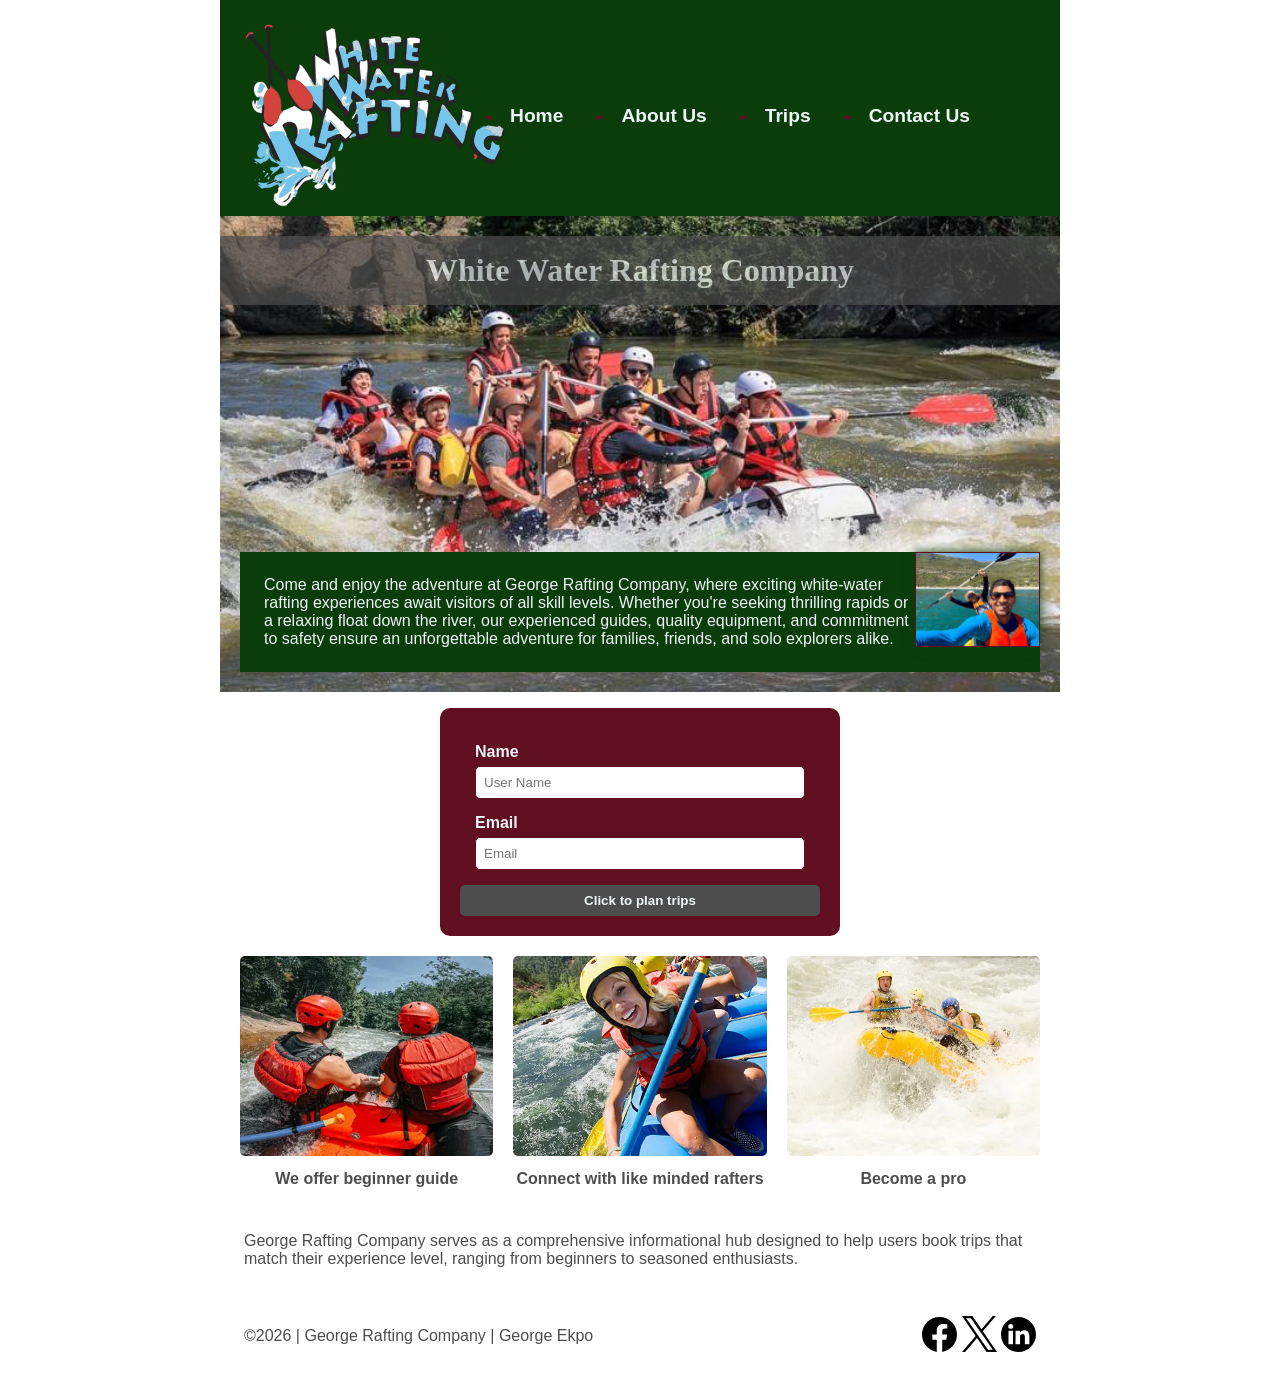
==== wwr/index.html @ e5844644 "Late sync" ====
<!DOCTYPE html>
<html lang="en">

<head>
    <meta charset="UTF-8">
    <meta name="viewport" content="width=device-width, initial-scale=1.0">
    <title>Document</title>
    <link rel="stylesheet" href="styles/rafting.css">
    <meta name="description"
      content="Official homepage for George Rafting Company | Exciting White Water Rafting Adventures">
    <meta name="author" content="Brother George Ekpo">
</head>

<body>
    <header>
        <div id="logo"><img src="images/logo.svg" alt="Rafting Company Logo"></div>
        <nav>
            <ul class="nav">
                <li><a href="index.html">Home</a></li>
                <li><a href="about.html">About Us</a></li>
                <li><a href="trips.html">Trips</a></li>
                <li><a href="contact.html">Contact Us</a></li>
            </ul>
        </nav>
    </header>
    <main>
        <div class="hero">
            <img src="images/rafting_background.jpg" alt="People in a boat Rafting">
            <h1>White Water Rafting Company</h1>
            <article>
                <img src="images/article_img.png" alt="Two friends taking selfie while rafting">
                <p>Come and enjoy the adventure at <span>George Rafting Company</span>, where
                    exciting
                    white-water rafting
                    experiences await visitors of all skill levels. Whether you're seeking thrilling
                    rapids or a
                    relaxing float down the river, our experienced guides, quality equipment, and
                    commitment to safety
                    ensure an unforgettable adventure for families, friends, and solo explorers
                    alike.</p>
            </article>
        </div>
        <div>
            <form action="#" method="post" class="sign_up">
                <div class="form_input">
                    <label for="name">Name</label>
                    <input type="text" id="name" name="name" placeholder="User Name" required>
                </div>

                <div class="form_input">
                    <label for="email">Email</label>
                    <input type="email" id="email" name="email" placeholder="Email" required>
                </div>
                <button type="submit"><a href="trips.html"></a>Click to plan trips</a></button>
            </form>
        </div>
        <section class="levels">
            <div class="guide">
                <img src="images/levels/beginners.webp" alt="Beginners rafting guides">
                <h3>We offer beginner guide</h3>
            </div>
            <div class="guide">
                <img src="images/levels/enthusiast.webp" alt="Enthusiast white water rafting">
                <h3>Connect with like minded rafters</h3>
            </div>
            <div class="guide">
                <img src="images/levels/pros.webp" alt="Professionals white water rafting">
                <h3>Become a pro</h3>
            </div>
        </section>
        <p>George Rafting Company serves as a comprehensive informational hub designed to help
            users book trips that match their
            experience level, ranging from beginners to seasoned enthusiasts.</p>

    </main>

    <footer>
        <p>©2026 | George Rafting Company | George Ekpo</p>
        <nav class="socialmedia">
            <a href="https://facebook.com">
                <img src="images/facebook_bt.svg" alt="Facebook Icon"></a>
            <a href="https://x.com">
                <img src="images/x-bw.svg" alt="X(Twitter) Icon"></a>
            <a href="https://linkedin.com">
                <img src="images/linkedin-bw.svg" alt="linkedin Icon"></a>
        </nav>
    </footer>
</body>

</html>
---- wwr/styles/rafting.css ----
:root {
    --primary-color: #0b3d0b;
    --secondary-color: #eff6f7;
    --accent1-color: #4d4d4d;
    --accent2-color: #5f0f20;
    --heading-font: "Roboto", "Times New Roman", "Georgia";
    --body-font: Arial, Helvetica, Sans-serif;
}

* {
    margin: 0;
    padding: 0;
    box-sizing: border-box;
}

header {
    background-color: var(--primary-color);
    color: var(--accent2-color);
    display: grid;
    grid-template-columns: 200px 1fr;
    align-items: center;

}

#logo {
    grid-column-start: 1;
    grid-column-end: 2;
    margin: 1rem;
    align-items: start;
}

.nav {
    padding: 1rem;
    display: flex;
    position: relative;
    justify-content: space-evenly;
    align-items: flex-start;

}

.nav a {
    display: block;
    padding: 0.5rem;
    text-decoration: none;
    font-size: 1.2rem;
    font-weight: 700;
    color: var(--secondary-color);
}

body {
    font-family: var(--body-font);
    color: var(--accent1-color);
}

header,
main,
footer {
    width: 840px;
    margin: 0 auto;
}

footer {
    display: flex;
    justify-content: space-between;
    align-items: center;
}

h1,
h2 {
    font-family: var(--heading-font);
    color: var(--primary-color);
}

.section_one {
    display: grid;
    grid-template-columns: 1fr auto 1fr;
    gap: 20px;
}

.section_one h2 {
    grid-column: 1 / 4;
    text-align: center;
}

.section_one img {
    width: 13rem;
    height: auto;
}

figure {
    margin: 10px;
}

.figure {
    display: grid;
    grid-template-columns: repeat(5, 1fr);
    padding: 15px;
}

.figure img {
    width: 100%;
    height: auto;
}

figcaption {
    text-align: center;
}

nav,
p,
.section_one,
.section_two article {
    margin: 16px;
    padding: 8px;
}

.socialmedia a {
    text-decoration: none;
}

.socialmedia img {
    width: 35px;
    height: inherit;
}

.hero {
    position: relative;
    bottom: 16px;
}

.hero img {
    display: block;
    width: 100%;
    height: auto;
}

.hero h1 {
    position: absolute;
    top: 20px;
    width: 100%;
    padding: 16px;
    text-align: center;
    opacity: 0.7;
    background-color: var(--accent1-color);
    color: var(--secondary-color);
}

.hero article {
    position: absolute;
    bottom: 20px;
    left: 20px;
    right: 20px;
    color: var(--secondary-color);
    background-color: var(--primary-color);
}

.hero article img {
    float: right;
    width: 125px;
    border: 1px solid var(--accent2-color);
    margin: auto;
    box-shadow: 0 0 10px var(--primary-color);
}

/* Contact Us Selectors */
.address p,
.address h1,
.address h2 {
    text-align: center;
    font-family: var(--body-font);
    margin: 0%;
    padding: 0%;

}

.contact-container {
    background-color: var(--secondary-color);
    color: var(--accent2-color);
    display: grid;
    grid-template-columns: 200px 1fr;
    align-items: center;

}

.map {
    grid-column-start: 1;
    grid-column-end: 2;
    margin: 1rem;
    align-items: start;
}

.map iframe {
    width: 250%;
    height: 250px;
    border: 0;
}

.contact-form {
    padding: 1rem;
    display: flex;
    position: relative;
    justify-content: right;
    align-items: flex-end;

}

/*form selectors */

.contact-form form {
    display: flex;
    flex-direction: column;
    gap: 1rem;
}

.form-item {
    display: grid;
    grid-template-columns: 120px 1fr;
    align-items: center;
    gap: .75rem;
}

.form-item input,
.form-item textarea {
    width: 100%;
    padding: .5rem;
    border: 1px solid var(--secondary-color);
    font: inherit;
}

fieldset {
    border: none;
    padding: 0;
    display: grid;
    grid-template-columns: 120px 1fr;
    gap: .75rem;
}

legend {
    font-weight: bold;
    grid-column: 1;
}

.radio-option {
    display: flex;
    align-items: center;
    gap: .5rem;
    margin-bottom: .4rem;
}

.checkbox-item {
    display: flex;
    align-items: center;
    gap: .5rem;
}

button {
    padding: .8rem;
    border: 1px solid var(--accent1-color);
    background: var(--secondary-color);
    font-weight: bold;
    cursor: pointer;
    transition: .3s;
}

button:hover {
    background: var(--secondary-color);
}

/* EMPLOYEES */

.employee {
    border: 1px solid var(--accent1-color);
    margin: 2rem auto;
    padding: 1.5rem;
    text-align: center;
}

.employee h2 {
    margin-bottom: 2rem;
}

.employee > div {
    display: flex;
    justify-content: space-around;
    gap: 2rem;
    flex-wrap: wrap;
}

.employee img {
    width: 120px;
    height: 120px;
    object-fit: cover;
}

.employee p {
    margin-top: .5rem;
    font-weight: 600;
}

/* RAFTING INDEX PAGE */
/* FORM */
.sign_up {
    max-width: 400px;
    margin: 0 auto;
    padding: 20px;
    background: var(--accent2-color);
    color: var(--secondary-color);
    border-radius: 10px;
}

.form_input {
    margin: 15px;
}

.form_input label {
    display: block;
    margin-bottom: 5px;
    font-weight: bold;
}

.form_input input {
    width: 100%;
    padding: .5rem;
    border: 1px solid var(--accent2-color);
    border-radius: 5px;
    box-sizing: border-box;
}

.sign_up button {
    width: 100%;
    padding: 8px;
    background-color: var(--accent1-color);
    color: var(--secondary-color);
    border: none;
    border-radius: 5px;
    cursor: pointer;
}

/* PROFILE GRID LAYOUT */

.levels {
    display: grid;
    grid-template-columns: 1fr 1fr 1fr;
    gap: 20px;
    margin: auto;
    padding: 20px;
    justify-content: space-evenly;
}

.guide {
    text-align: center;
}

.guide img {
    width: 100%;
    height: 200px;
    object-fit: cover;
    border-radius: 5px;
}

.guide h3 {
    margin-top: 10px;
    font-size: 1rem;
}
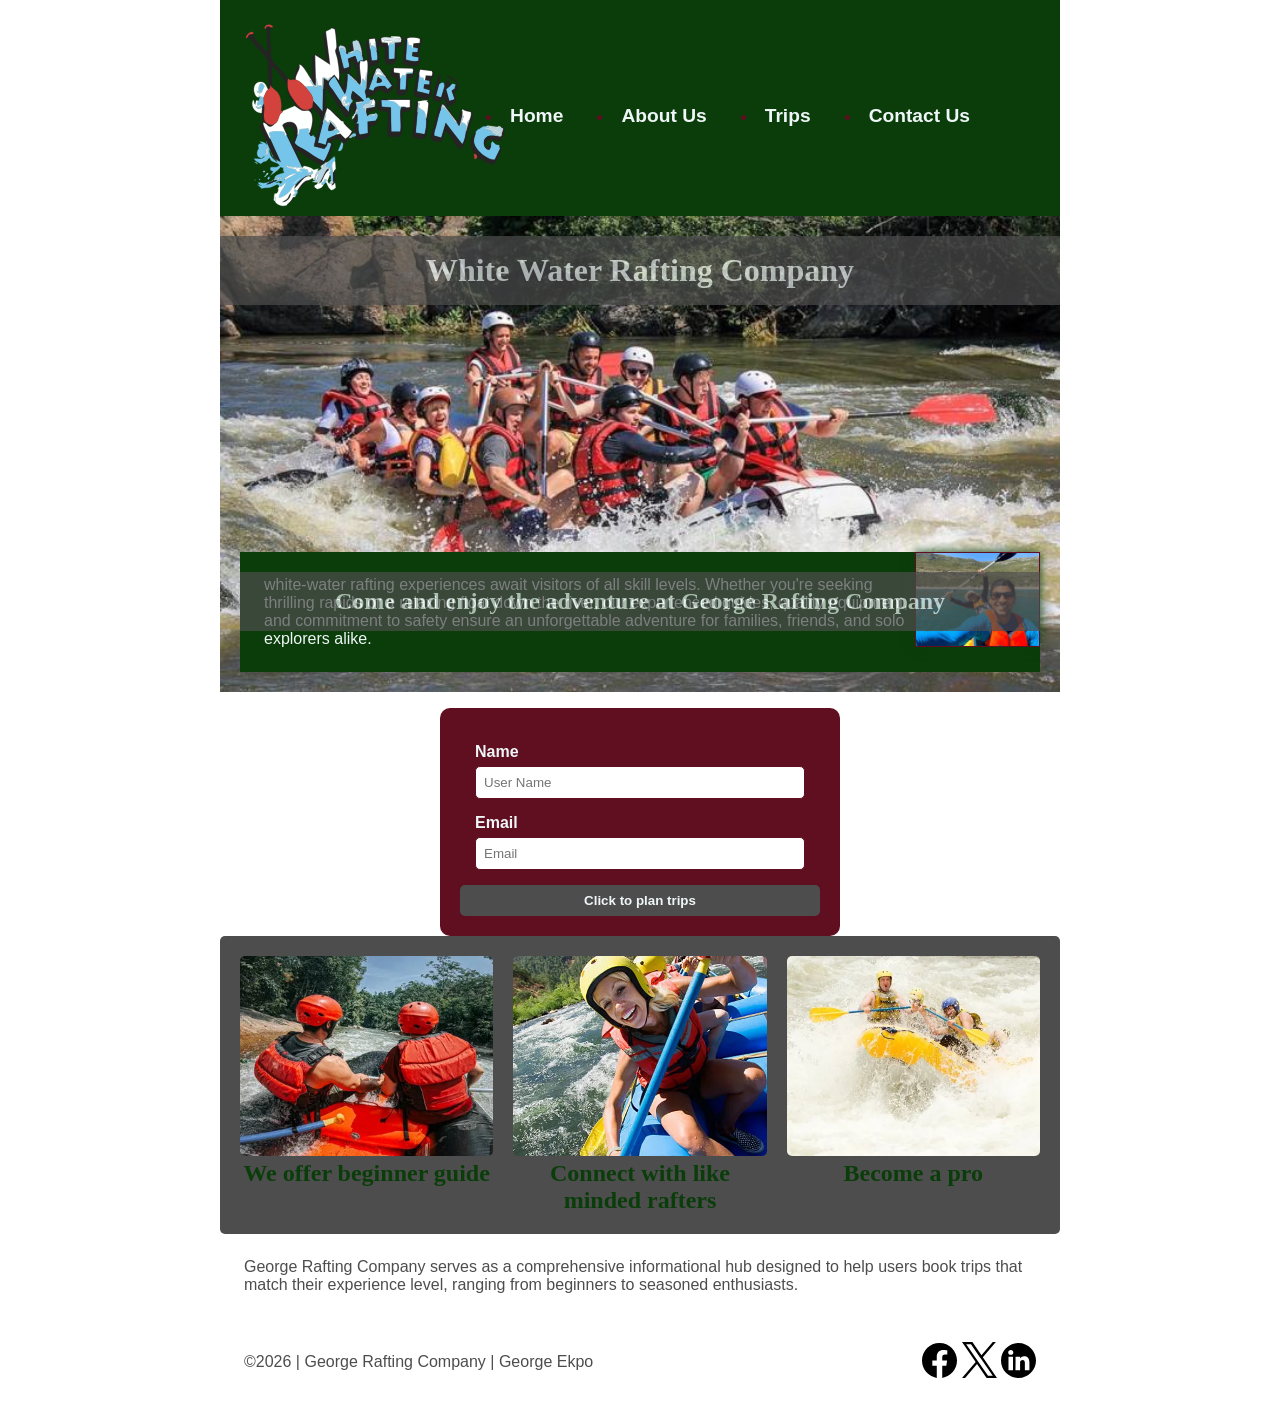
==== commit 22874ede: "another" ====
--- a/wwr/index.html
+++ b/wwr/index.html
@@ -29,9 +29,8 @@
             <h1>White Water Rafting Company</h1>
             <article>
                 <img src="images/article_img.png" alt="Two friends taking selfie while rafting">
-                <p>Come and enjoy the adventure at <span>George Rafting Company</span>, where
-                    exciting
-                    white-water rafting
+                <h1>Come and enjoy the adventure at George Rafting Company</h1>
+                <p>white-water rafting
                     experiences await visitors of all skill levels. Whether you're seeking thrilling
                     rapids or a
                     relaxing float down the river, our experienced guides, quality equipment, and
@@ -51,21 +50,21 @@
                     <label for="email">Email</label>
                     <input type="email" id="email" name="email" placeholder="Email" required>
                 </div>
-                <button type="submit"><a href="trips.html"></a>Click to plan trips</a></button>
+                <a href="trips.html"><button type="submit">Click to plan trips</button></a>
             </form>
         </div>
         <section class="levels">
             <div class="guide">
                 <img src="images/levels/beginners.webp" alt="Beginners rafting guides">
-                <h3>We offer beginner guide</h3>
+                <h2>We offer beginner guide</h2>
             </div>
             <div class="guide">
                 <img src="images/levels/enthusiast.webp" alt="Enthusiast white water rafting">
-                <h3>Connect with like minded rafters</h3>
+                <h2>Connect with like minded rafters</h2>
             </div>
             <div class="guide">
                 <img src="images/levels/pros.webp" alt="Professionals white water rafting">
-                <h3>Become a pro</h3>
+                <h2>Become a pro</h2>
             </div>
         </section>
         <p>George Rafting Company serves as a comprehensive informational hub designed to help
--- a/wwr/styles/rafting.css
+++ b/wwr/styles/rafting.css
@@ -345,6 +345,8 @@
     margin: auto;
     padding: 20px;
     justify-content: space-evenly;
+    background-color: var(--accent1-color);
+    border-radius: 5px;
 }
 
 .guide {
@@ -361,4 +363,55 @@
 .guide h3 {
     margin-top: 10px;
     font-size: 1rem;
+    text-align: justify;
+    color: var(--secondary-color);
+}
+
+.guide h4 {
+    margin-top: 10px;
+    font-size: 1rem;
+    text-align: justify;
+    color: var(--secondary-color);
+}
+
+.call_to_action {
+    display: grid;
+    grid-template-columns: 1fr;
+    padding: 8px;
+    margin-bottom: 10px;
+    color: var(--secondary-color);
+    border: 2px solid var(--primary-color);
+    border-radius: 5px;
+    cursor: pointer;
+
+}
+
+.call_to_action a {
+    text-decoration: none;
+}
+
+.hypertext {
+    text-align: center;
+}
+
+/* TABLE ARRANGEMENT */
+table {
+    display: grid;
+    grid-template-columns: repeat(3, fr);
+    padding: 10px;
+    justify-content: center;
+    align-items: center;
+    color: var(--secondary-color);
+}
+
+table tr {
+    justify-content: space-around;
+    background-color: var(--accent1-color);
+}
+
+table th,
+table td {
+    padding: 10px;
+    border: 10px;
+    text-align: center;
 }
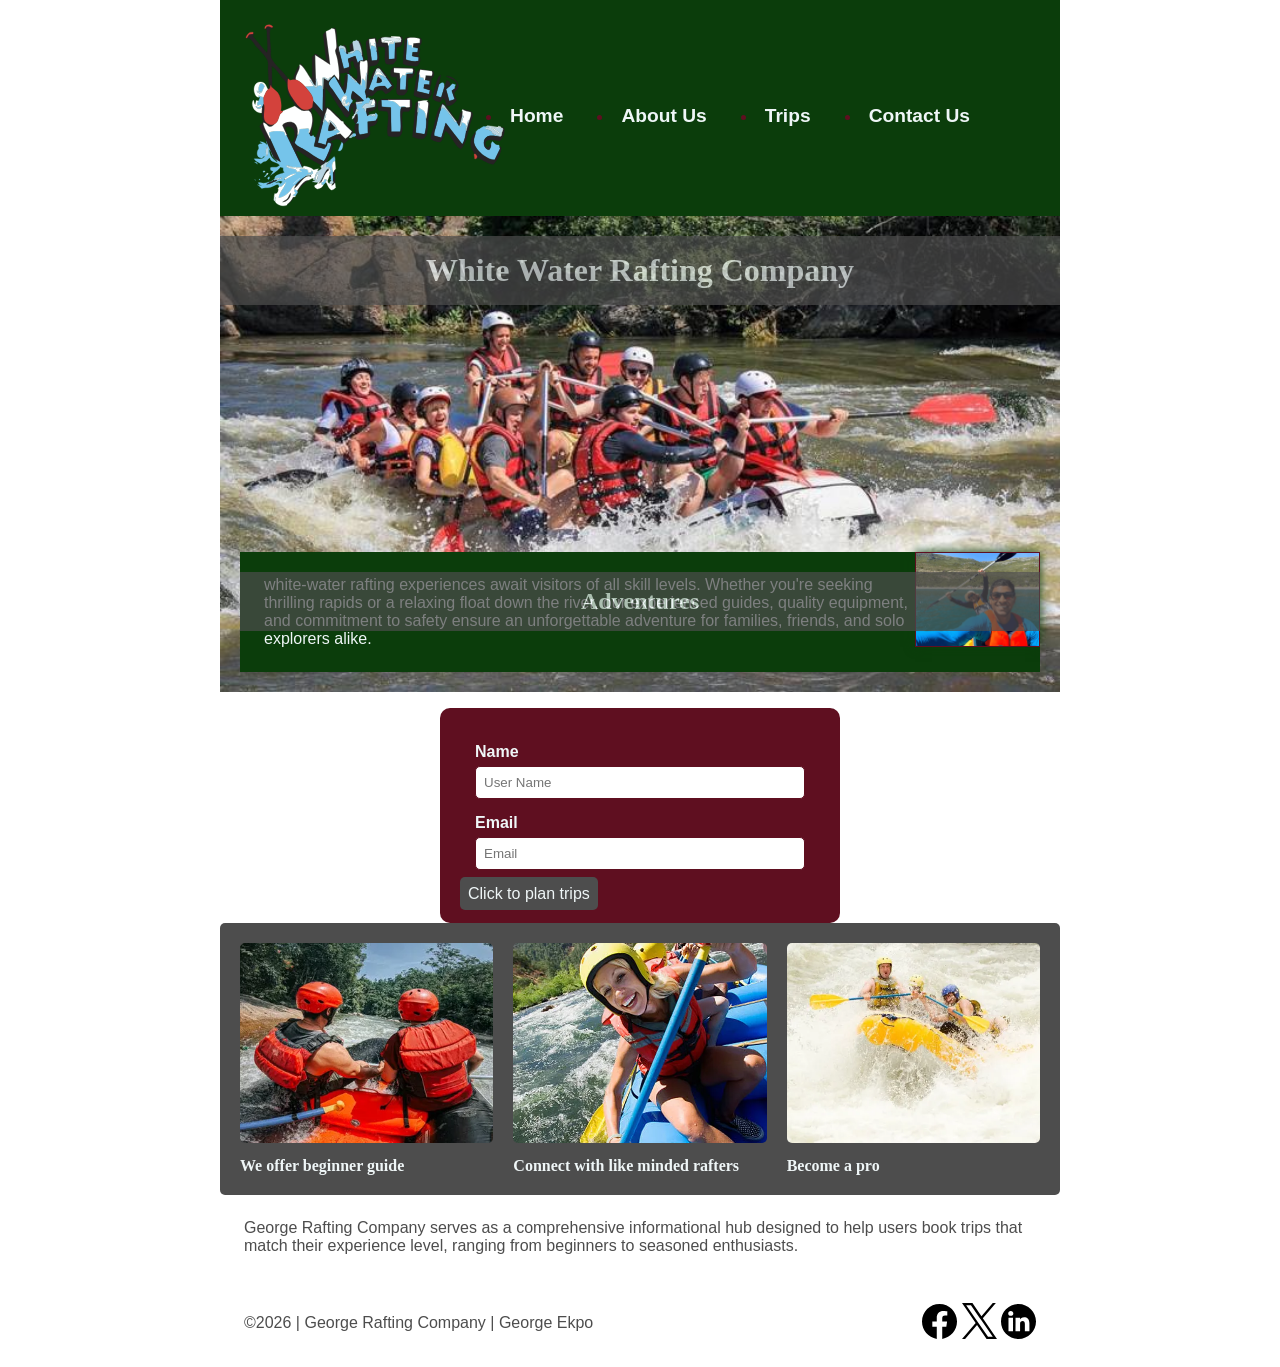
==== commit cd72eead: "latest" ====
--- a/wwr/index.html
+++ b/wwr/index.html
@@ -29,7 +29,7 @@
             <h1>White Water Rafting Company</h1>
             <article>
                 <img src="images/article_img.png" alt="Two friends taking selfie while rafting">
-                <h1>Come and enjoy the adventure at George Rafting Company</h1>
+                <h1>Adventures</h1>
                 <p>white-water rafting
                     experiences await visitors of all skill levels. Whether you're seeking thrilling
                     rapids or a
@@ -50,7 +50,7 @@
                     <label for="email">Email</label>
                     <input type="email" id="email" name="email" placeholder="Email" required>
                 </div>
-                <a href="trips.html"><button type="submit">Click to plan trips</button></a>
+                <a href="trips.html" class="button">Click to plan trips</a>
             </form>
         </div>
         <section class="levels">
--- a/wwr/styles/rafting.css
+++ b/wwr/styles/rafting.css
@@ -326,7 +326,7 @@
     box-sizing: border-box;
 }
 
-.sign_up button {
+.button {
     width: 100%;
     padding: 8px;
     background-color: var(--accent1-color);
@@ -334,6 +334,7 @@
     border: none;
     border-radius: 5px;
     cursor: pointer;
+    text-decoration: none;
 }
 
 /* PROFILE GRID LAYOUT */
@@ -360,7 +361,7 @@
     border-radius: 5px;
 }
 
-.guide h3 {
+.guide h2 {
     margin-top: 10px;
     font-size: 1rem;
     text-align: justify;
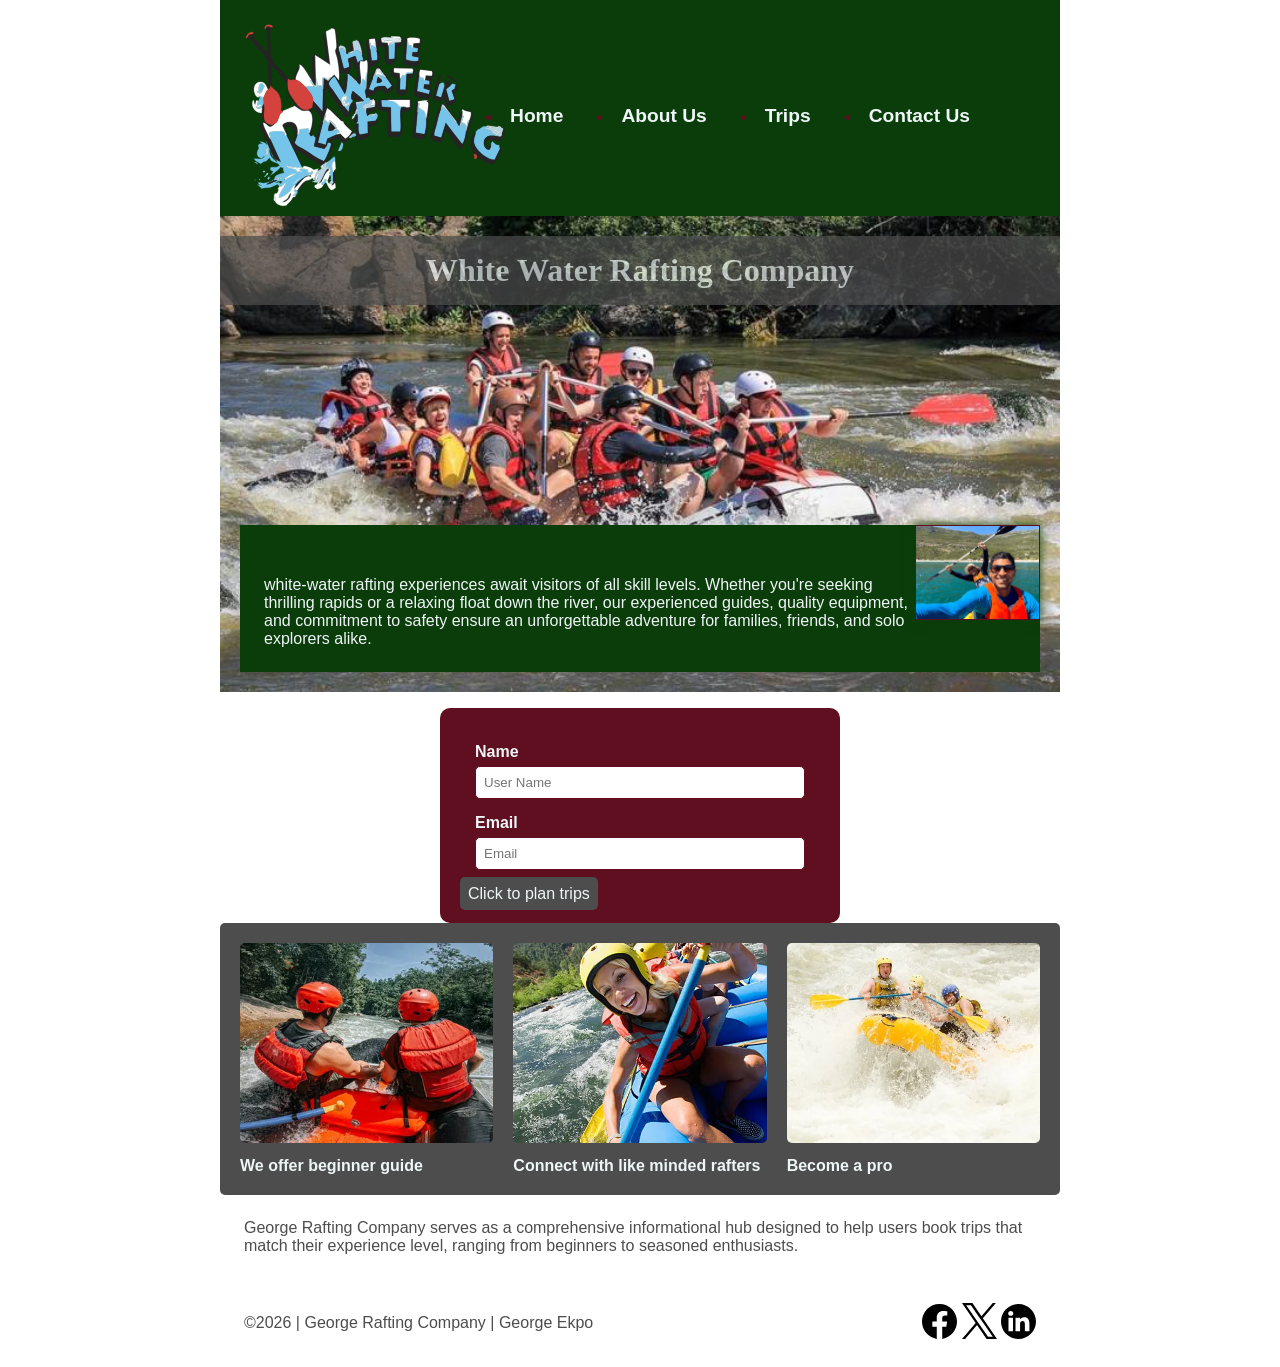
==== commit bd761cef: "ani" ====
--- a/wwr/index.html
+++ b/wwr/index.html
@@ -29,7 +29,7 @@
             <h1>White Water Rafting Company</h1>
             <article>
                 <img src="images/article_img.png" alt="Two friends taking selfie while rafting">
-                <h1>Adventures</h1>
+                <h2>Adventures</h2>
                 <p>white-water rafting
                     experiences await visitors of all skill levels. Whether you're seeking thrilling
                     rapids or a
@@ -56,15 +56,15 @@
         <section class="levels">
             <div class="guide">
                 <img src="images/levels/beginners.webp" alt="Beginners rafting guides">
-                <h2>We offer beginner guide</h2>
+                <h3>We offer beginner guide</h3>
             </div>
             <div class="guide">
                 <img src="images/levels/enthusiast.webp" alt="Enthusiast white water rafting">
-                <h2>Connect with like minded rafters</h2>
+                <h3>Connect with like minded rafters</h3>
             </div>
             <div class="guide">
                 <img src="images/levels/pros.webp" alt="Professionals white water rafting">
-                <h2>Become a pro</h2>
+                <h3>Become a pro</h3>
             </div>
         </section>
         <p>George Rafting Company serves as a comprehensive informational hub designed to help
--- a/wwr/styles/rafting.css
+++ b/wwr/styles/rafting.css
@@ -361,7 +361,7 @@
     border-radius: 5px;
 }
 
-.guide h2 {
+.guide h3 {
     margin-top: 10px;
     font-size: 1rem;
     text-align: justify;
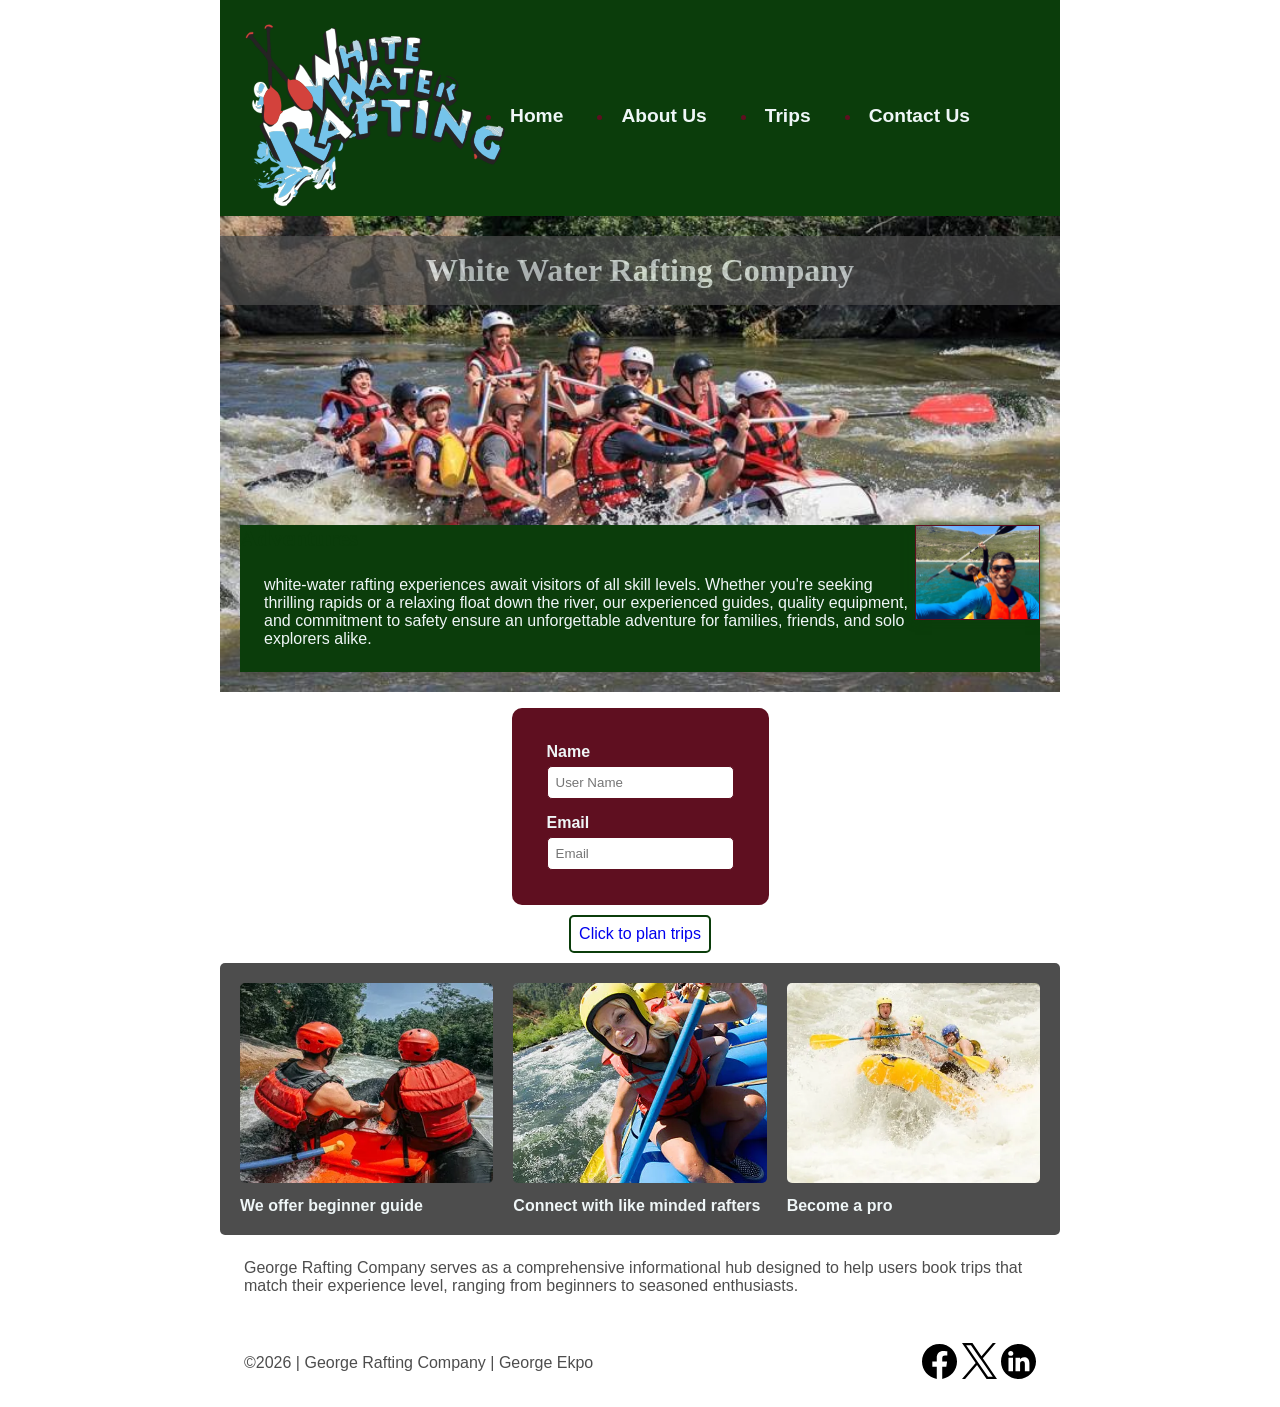
==== commit cc0a11e7: "form" ====
--- a/wwr/index.html
+++ b/wwr/index.html
@@ -39,7 +39,7 @@
                     alike.</p>
             </article>
         </div>
-        <div>
+        <div class="all_forms">
             <form action="#" method="post" class="sign_up">
                 <div class="form_input">
                     <label for="name">Name</label>
@@ -50,8 +50,8 @@
                     <label for="email">Email</label>
                     <input type="email" id="email" name="email" placeholder="Email" required>
                 </div>
-                <a href="trips.html" class="button">Click to plan trips</a>
             </form>
+            <div class="submit"><a href="trips.html" class="button">Click to plan trips</a></div>
         </div>
         <section class="levels">
             <div class="guide">
--- a/wwr/styles/rafting.css
+++ b/wwr/styles/rafting.css
@@ -299,8 +299,14 @@
 
 /* RAFTING INDEX PAGE */
 /* FORM */
+.all_forms {
+    display: flex;
+    justify-content: space-around;
+    flex-direction: column;
+    align-items: center;
+}
+
 .sign_up {
-    max-width: 400px;
     margin: 0 auto;
     padding: 20px;
     background: var(--accent2-color);
@@ -326,15 +332,20 @@
     box-sizing: border-box;
 }
 
-.button {
-    width: 100%;
+.submit {
+    text-align: center;
+    max-width: 400px;
     padding: 8px;
-    background-color: var(--accent1-color);
-    color: var(--secondary-color);
-    border: none;
+    margin: 10px 10px 10px;
+    color: var(--secondary-color);
+    border: 2px solid var(--primary-color);
     border-radius: 5px;
     cursor: pointer;
+}
+
+.submit a {
     text-decoration: none;
+    text-align: center;
 }
 
 /* PROFILE GRID LAYOUT */
@@ -361,6 +372,13 @@
     border-radius: 5px;
 }
 
+.guide h2 {
+    margin-top: 10px;
+    font-size: 1rem;
+    text-align: justify;
+    color: var(--secondary-color);
+}
+
 .guide h3 {
     margin-top: 10px;
     font-size: 1rem;
@@ -368,13 +386,6 @@
     color: var(--secondary-color);
 }
 
-.guide h4 {
-    margin-top: 10px;
-    font-size: 1rem;
-    text-align: justify;
-    color: var(--secondary-color);
-}
-
 .call_to_action {
     display: grid;
     grid-template-columns: 1fr;
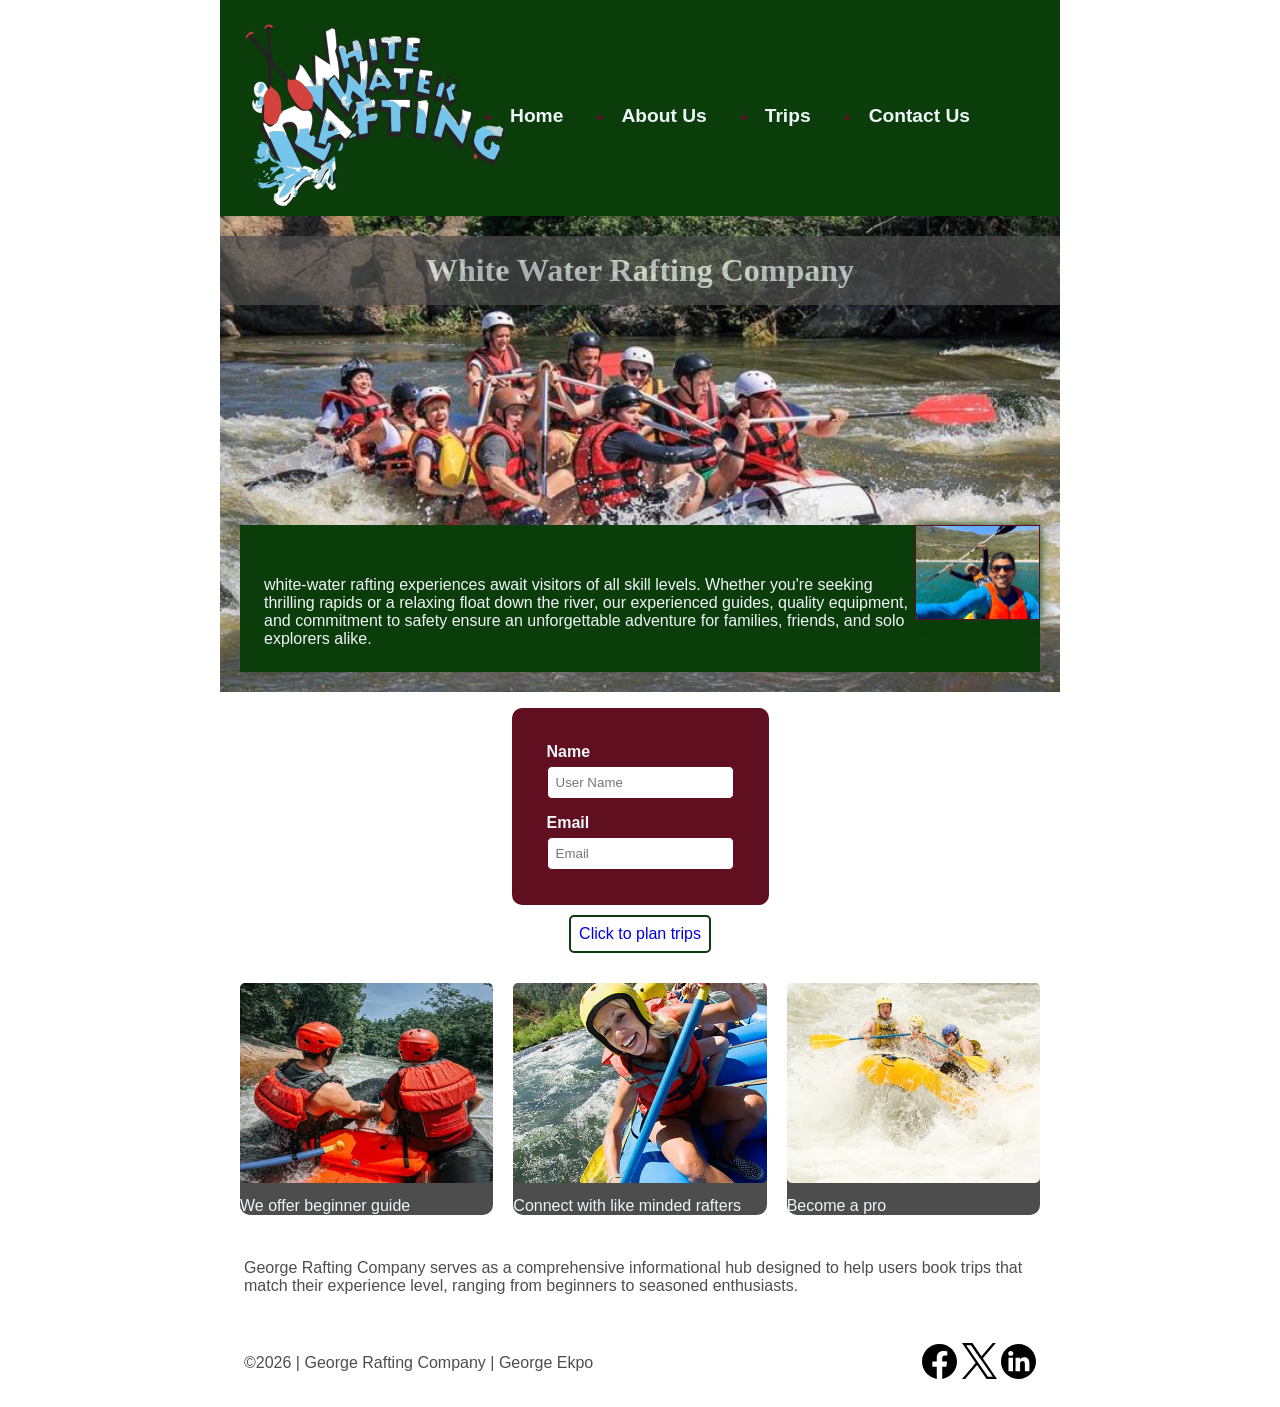
==== commit a8325eec: "changing to match naming convention" ====
--- a/wwr/index.html
+++ b/wwr/index.html
@@ -4,7 +4,7 @@
 <head>
     <meta charset="UTF-8">
     <meta name="viewport" content="width=device-width, initial-scale=1.0">
-    <title>Document</title>
+    <title>George Rafting Company | White Water Rafting Adventures</title>
     <link rel="stylesheet" href="styles/rafting.css">
     <meta name="description"
       content="Official homepage for George Rafting Company | Exciting White Water Rafting Adventures">
@@ -25,10 +25,10 @@
     </header>
     <main>
         <div class="hero">
-            <img src="images/rafting_background.jpg" alt="People in a boat Rafting">
+            <img src="images/rafting-background.jpg" alt="People in a boat Rafting">
             <h1>White Water Rafting Company</h1>
             <article>
-                <img src="images/article_img.png" alt="Two friends taking selfie while rafting">
+                <img src="images/article-img.png" alt="Two friends taking selfie while rafting">
                 <h2>Adventures</h2>
                 <p>white-water rafting
                     experiences await visitors of all skill levels. Whether you're seeking thrilling
@@ -39,14 +39,14 @@
                     alike.</p>
             </article>
         </div>
-        <div class="all_forms">
-            <form action="#" method="post" class="sign_up">
-                <div class="form_input">
+        <div class="all-forms">
+            <form action="#" method="post" class="sign-up">
+                <div class="form-input">
                     <label for="name">Name</label>
                     <input type="text" id="name" name="name" placeholder="User Name" required>
                 </div>
 
-                <div class="form_input">
+                <div class="form-input">
                     <label for="email">Email</label>
                     <input type="email" id="email" name="email" placeholder="Email" required>
                 </div>
@@ -56,15 +56,15 @@
         <section class="levels">
             <div class="guide">
                 <img src="images/levels/beginners.webp" alt="Beginners rafting guides">
-                <h3>We offer beginner guide</h3>
+                <figcaption>We offer beginner guide</figcaption>
             </div>
             <div class="guide">
                 <img src="images/levels/enthusiast.webp" alt="Enthusiast white water rafting">
-                <h3>Connect with like minded rafters</h3>
+                <figcaption>Connect with like minded rafters</figcaption>
             </div>
             <div class="guide">
                 <img src="images/levels/pros.webp" alt="Professionals white water rafting">
-                <h3>Become a pro</h3>
+                <figcaption>Become a pro</figcaption>
             </div>
         </section>
         <p>George Rafting Company serves as a comprehensive informational hub designed to help
@@ -75,9 +75,9 @@
 
     <footer>
         <p>©2026 | George Rafting Company | George Ekpo</p>
-        <nav class="socialmedia">
+        <nav class="social-media">
             <a href="https://facebook.com">
-                <img src="images/facebook_bt.svg" alt="Facebook Icon"></a>
+                <img src="images/facebook-bt.svg" alt="Facebook Icon"></a>
             <a href="https://x.com">
                 <img src="images/x-bw.svg" alt="X(Twitter) Icon"></a>
             <a href="https://linkedin.com">
--- a/wwr/styles/rafting.css
+++ b/wwr/styles/rafting.css
@@ -71,18 +71,18 @@
     color: var(--primary-color);
 }
 
-.section_one {
+.section-one {
     display: grid;
     grid-template-columns: 1fr auto 1fr;
     gap: 20px;
 }
 
-.section_one h2 {
+.section-one h2 {
     grid-column: 1 / 4;
     text-align: center;
 }
 
-.section_one img {
+.section-one img {
     width: 13rem;
     height: auto;
 }
@@ -108,17 +108,17 @@
 
 nav,
 p,
-.section_one,
-.section_two article {
+.section-one,
+.section-two article {
     margin: 16px;
     padding: 8px;
 }
 
-.socialmedia a {
+.social-media a {
     text-decoration: none;
 }
 
-.socialmedia img {
+.social-media img {
     width: 35px;
     height: inherit;
 }
@@ -174,34 +174,39 @@
 }
 
 .contact-container {
-    background-color: var(--secondary-color);
-    color: var(--accent2-color);
-    display: grid;
-    grid-template-columns: 200px 1fr;
-    align-items: center;
-
+    background-color: var(--accent1-color);
+    color: var(--secondary-color);
+    display: flex;
+    flex-direction: row;
+    justify-content: space-between;
+    align-items: space;
+    border-radius: 15px;
+    margin: 10px;
+    border: 2px solid var(--primary-color);
+    box-shadow: 5px solid var(--primary-color);
 }
 
 .map {
     grid-column-start: 1;
     grid-column-end: 2;
     margin: 1rem;
-    align-items: start;
+    justify-content: center;
+    max-width: 150px;
 }
 
 .map iframe {
     width: 250%;
     height: 250px;
     border: 0;
+    border-radius: 20px;
 }
 
 .contact-form {
     padding: 1rem;
     display: flex;
     position: relative;
-    justify-content: right;
+    justify-content: f;
     align-items: flex-end;
-
 }
 
 /*form selectors */
@@ -283,30 +288,30 @@
     display: flex;
     justify-content: space-around;
     gap: 2rem;
-    flex-wrap: wrap;
 }
 
 .employee img {
     width: 120px;
     height: 120px;
     object-fit: cover;
-}
-
-.employee p {
+    border-radius: 10px;
+}
+
+.employee figcaption {
     margin-top: .5rem;
     font-weight: 600;
 }
 
 /* RAFTING INDEX PAGE */
 /* FORM */
-.all_forms {
+.all-forms {
     display: flex;
     justify-content: space-around;
     flex-direction: column;
     align-items: center;
 }
 
-.sign_up {
+.sign-up {
     margin: 0 auto;
     padding: 20px;
     background: var(--accent2-color);
@@ -314,17 +319,17 @@
     border-radius: 10px;
 }
 
-.form_input {
+.form-input {
     margin: 15px;
 }
 
-.form_input label {
+.form-input label {
     display: block;
     margin-bottom: 5px;
     font-weight: bold;
 }
 
-.form_input input {
+.form-input input {
     width: 100%;
     padding: .5rem;
     border: 1px solid var(--accent2-color);
@@ -357,12 +362,12 @@
     margin: auto;
     padding: 20px;
     justify-content: space-evenly;
+}
+
+.guide {
+    text-align: center;
     background-color: var(--accent1-color);
-    border-radius: 5px;
-}
-
-.guide {
-    text-align: center;
+    border-radius: 10px;
 }
 
 .guide img {
@@ -372,21 +377,21 @@
     border-radius: 5px;
 }
 
-.guide h2 {
+.guide p {
+    margin-top: 10px;
+    font-size: 1.2rem;
+    text-align: left;
+    color: var(--secondary-color);
+}
+
+.guide figcaption {
     margin-top: 10px;
     font-size: 1rem;
     text-align: justify;
     color: var(--secondary-color);
 }
 
-.guide h3 {
-    margin-top: 10px;
-    font-size: 1rem;
-    text-align: justify;
-    color: var(--secondary-color);
-}
-
-.call_to_action {
+.call-to-action {
     display: grid;
     grid-template-columns: 1fr;
     padding: 8px;
@@ -398,7 +403,7 @@
 
 }
 
-.call_to_action a {
+.call-to-action a {
     text-decoration: none;
 }
 
@@ -408,17 +413,15 @@
 
 /* TABLE ARRANGEMENT */
 table {
-    display: grid;
-    grid-template-columns: repeat(3, fr);
-    padding: 10px;
+    display: flex;
     justify-content: center;
     align-items: center;
     color: var(--secondary-color);
+    margin-top: 10px;
 }
 
 table tr {
-    justify-content: space-around;
-    background-color: var(--accent1-color);
+    background-color: var(--primary-color);
 }
 
 table th,
